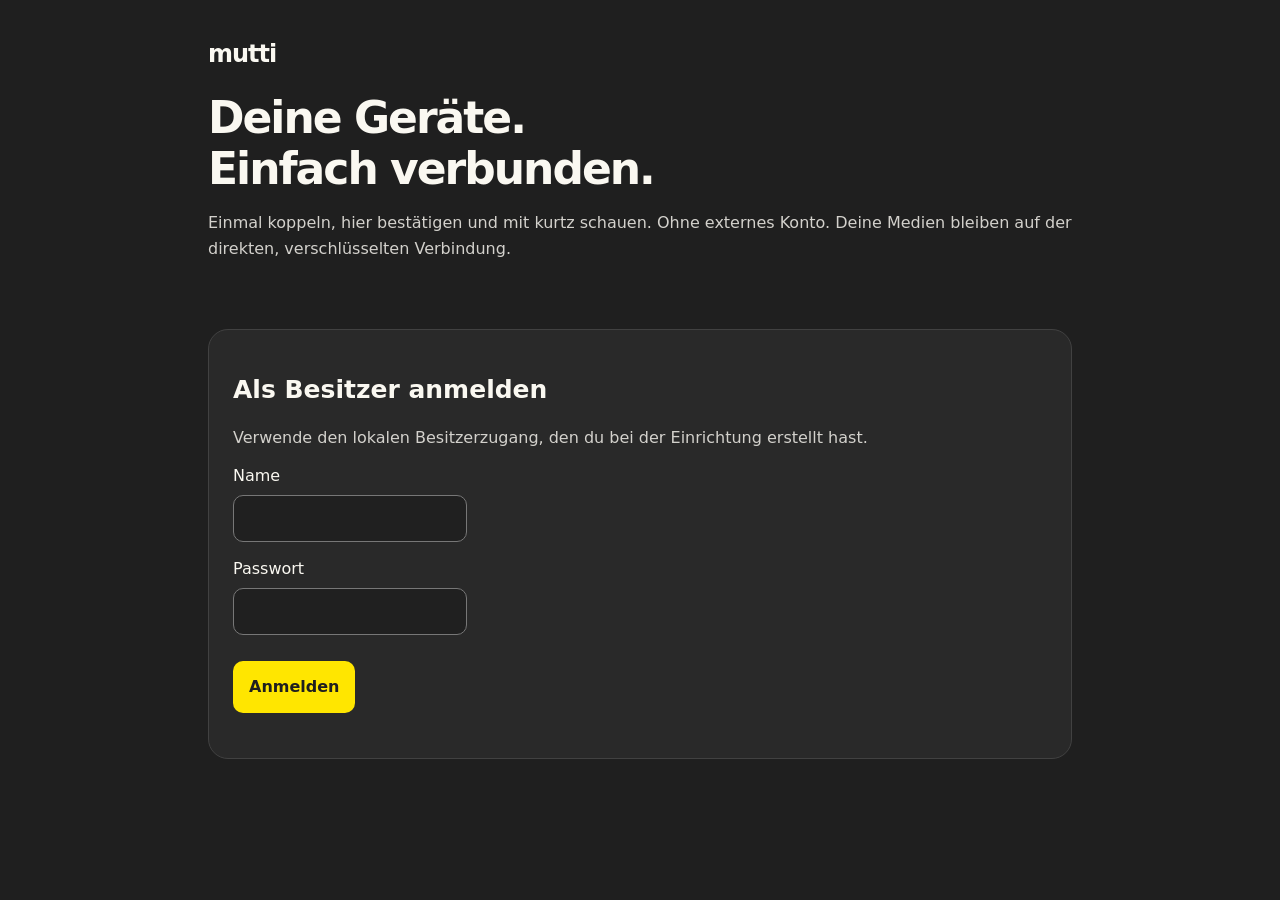
==== mutti/connect/admin.html @ 0b6cbcf5 "Add device-bound QR pairing and direct encrypted Mutti transport" ====
<!doctype html><html lang="de"><meta charset="utf-8"><meta name="viewport" content="width=device-width,initial-scale=1"><title>Mutti · Geräte</title>
<style>@font-face{font-family:Sora;src:url(/sora.woff2) format("woff2");font-display:swap} :root{color-scheme:dark}*{box-sizing:border-box}body{margin:0;background:#1f1f1f;color:#faf8f1;font:16px Sora,system-ui,sans-serif}main{max-width:920px;margin:auto;padding:40px 28px}h1{font-size:44px;letter-spacing:-2px;margin:24px 0 12px}h2{font-size:25px}p{line-height:1.6;color:#d3d1cc}section{padding:24px;background:#292929;border:1px solid #414141;border-radius:20px;margin:24px 0}button,input,select{font:inherit;padding:13px 16px;border-radius:10px;border:1px solid #777;margin:5px 8px 5px 0;max-width:100%}button{cursor:pointer;background:#ffe600;color:#1f1f1f;font-weight:650;border:0}button.secondary{background:#414141;color:#faf8f1}input,select{background:#202020;color:#faf8f1}small{display:block;color:#c5c2bc;line-height:1.5}#qr{width:280px;height:280px;max-width:100%;image-rendering:pixelated;background:white;border-radius:14px}#pairlink{width:100%;font-size:13px}#status{min-height:28px;color:#ffe600}article{padding:15px 0;border-bottom:1px solid #494949}code{font-size:14px;word-break:break-all}.hidden{display:none}label{display:block;margin:12px 0 5px}strong{font-weight:650}.badge{color:#ffe600;font-weight:600}.brand{font-size:24px;font-weight:750;letter-spacing:-1px}button:focus-visible,input:focus-visible,select:focus-visible{outline:3px solid #ffe600;outline-offset:4px}</style>
<main><div class="brand">mutti</div><h1>Deine Geräte.<br>Einfach verbunden.</h1><p>Einmal koppeln, hier bestätigen und mit kurtz schauen. Ohne externes Konto. Deine Medien bleiben auf der direkten, verschlüsselten Verbindung.</p><p id="status" role="status" aria-live="polite"></p>
<section id="login"><h2>Als Besitzer anmelden</h2><p>Verwende den lokalen Besitzerzugang, den du bei der Einrichtung erstellt hast.</p><label for="username">Name</label><input id="username" autocomplete="username"><label for="password">Passwort</label><input id="password" type="password" autocomplete="current-password"><p><button id="signin">Anmelden</button></p></section>
<div id="content" class="hidden"><section><span class="badge">Direkt · verschlüsselt · ohne Relay</span><p id="network"></p><button id="invite">Gerät koppeln</button><div id="invitation" class="hidden"><p>Öffne in kurtz „Mit Mutti koppeln“ und scanne diesen Code. Auf Mac und Apple TV kannst du den Kopplungslink einfügen.</p><img id="qr" alt="QR-Code mit einmaliger Mutti-Einladung"><p id="expiry"></p><label for="pairlink">Kopplungslink</label><input id="pairlink" readonly><button id="copy" class="secondary">Link kopieren</button><small>Nur an dein Gerät weitergeben. Nach dem Scannen hier das Gerät und sein Wiedergabeprofil bestätigen.</small></div></section>
<section><h2>Auf deine Freigabe warten</h2><div id="pending"></div></section><section><h2>Wiedergabeprofile</h2><p>Geräte erhalten ein eigenes Wiedergabeprofil ohne Verwaltungsrechte. Du kannst ein Profil für mehrere Geräte verwenden.</p><label for="profileName">Neues Profil</label><input id="profileName" placeholder="Zum Beispiel Familie"><button id="createProfile">Profil erstellen</button></section><section><h2>Verbundene Geräte</h2><div id="devices"></div></section><button id="signout" class="secondary">Abmelden</button></div></main>
<script>
'use strict';let token='',qrBlob='',lastInvite='';const el=id=>document.getElementById(id);const say=text=>{el('status').textContent=text};
async function api(path,data={},binary=false){const r=await fetch(path,{method:'POST',headers:{'Content-Type':'application/json',Authorization:'Bearer '+token},body:JSON.stringify(data),redirect:'error',cache:'no-store'});if(!r.ok)throw Error((await r.text()).slice(0,250));if(r.status===204)return;if(binary)return r.blob();return r.json()}
function button(text,fn,secondary=false){const b=document.createElement('button');b.textContent=text;if(secondary)b.className='secondary';b.onclick=()=>run(fn);return b}async function run(fn){try{say('');await fn()}catch(e){say(e.message)}}
el('signin').onclick=()=>run(async()=>{const r=await api('/login',{Username:el('username').value,Pw:el('password').value});el('password').value='';token=r.token;el('login').classList.add('hidden');el('content').classList.remove('hidden');await refresh()});
el('invite').onclick=()=>run(async()=>{const i=await api('/invite');lastInvite=i.url;const b=await api('/qr',{url:i.url},true);if(qrBlob)URL.revokeObjectURL(qrBlob);qrBlob=URL.createObjectURL(b);el('qr').src=qrBlob;el('pairlink').value=i.url;el('expiry').textContent='Gültig bis '+new Date(i.expires*1000).toLocaleTimeString();el('invitation').classList.remove('hidden')});
el('copy').onclick=()=>run(async()=>{await navigator.clipboard.writeText(lastInvite);say('Kopplungslink kopiert.')});
el('createProfile').onclick=()=>run(async()=>{await api('/profile',{Name:el('profileName').value});el('profileName').value='';await refresh()});el('signout').onclick=()=>location.reload();
let refreshing=false;async function refresh(){if(!token||refreshing)return;refreshing=true;try{const s=await api('/state');el('network').textContent=s.remote?'Der Vermittlungsdienst ist eingerichtet. Ob der direkte Fernzugriff gelingt, hängt von beiden Netzen ab.':'Bereit für die Kopplung im Heimnetz. Für Fernzugriff benötigt diese Testversion einen erreichbaren HTTPS-Vermittlungsdienst. Einrichtung: docs/mutti/connect.md.';
const pending=el('pending');const focused=pending.contains(document.activeElement);if(!focused){pending.replaceChildren();if(!s.pending.length)pending.textContent='Noch keine offene Anfrage.';for(const p of s.pending){const article=document.createElement('article');const name=document.createElement('strong');name.textContent=p.name;article.append(name);const pin=document.createElement('small');pin.textContent='Gerätefingerabdruck: '+p.pin.match(/.{1,8}/g).join(' ');article.append(pin);const select=document.createElement('select');select.setAttribute('aria-label','Wiedergabeprofil für '+p.name);for(const u of s.profiles){const option=document.createElement('option');option.value=u.Id;option.textContent=u.Name;select.append(option)}article.append(select);const approve=button('Gerät freigeben',async()=>{await api('/approve',{pin:p.pin,userId:select.value});await refresh()});approve.disabled=!s.profiles.length;article.append(approve,button('Ablehnen',async()=>{await api('/revoke',{pin:p.pin});await refresh()},true));pending.append(article)}}
const devices=el('devices');if(!devices.contains(document.activeElement)){devices.replaceChildren();if(!s.devices.length)devices.textContent='Noch keine freigegebenen Geräte.';for(const d of s.devices){const article=document.createElement('article');const name=document.createElement('strong');name.textContent=d.name;article.append(name,document.createElement('br'),button('Gerät sperren',async()=>{await api('/revoke',{pin:d.pin});say('Gerät gesperrt. Laufende Verbindungen sind beendet.');await refresh()},true));devices.append(article)}}
}finally{refreshing=false}}setInterval(()=>run(refresh),3000);
</script></html>
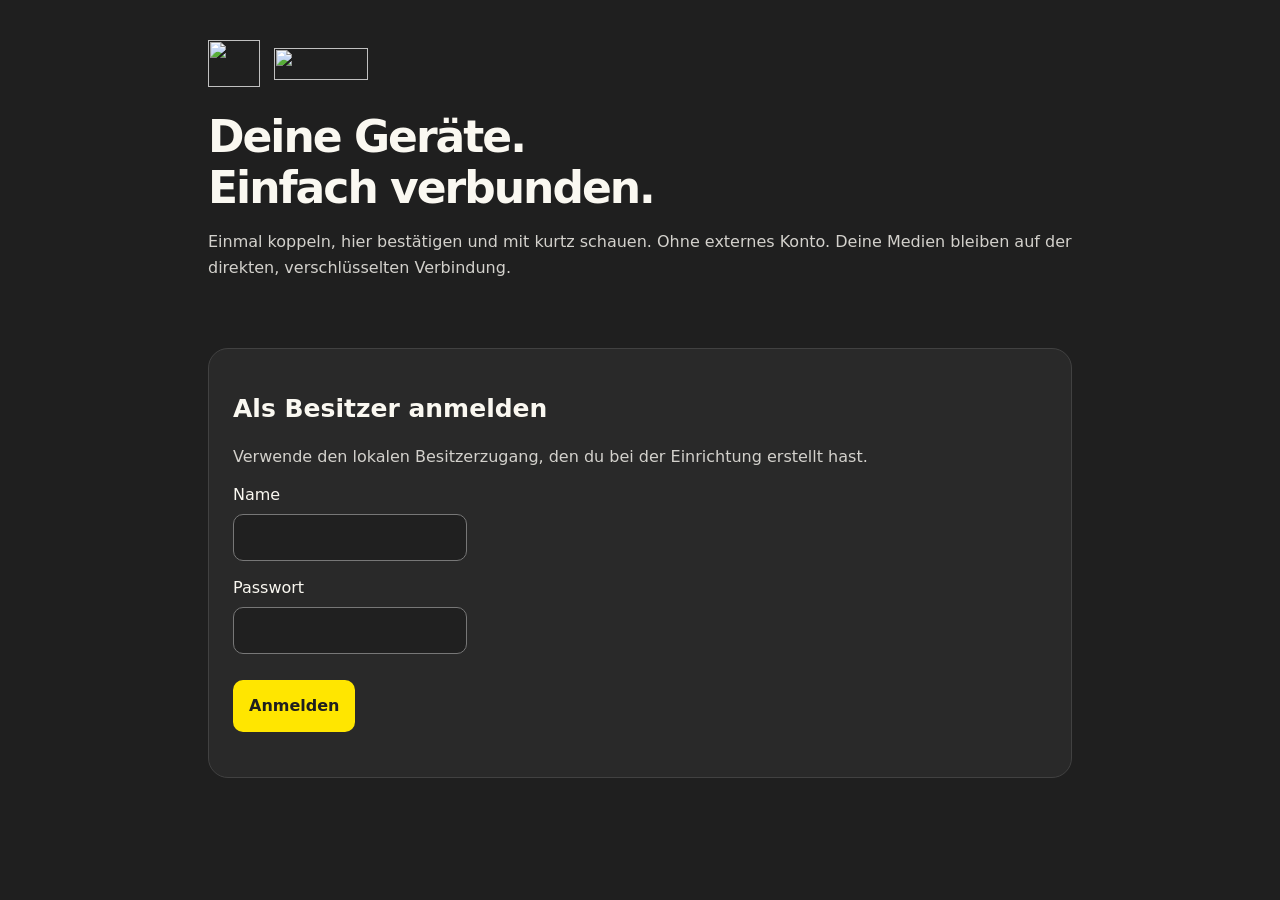
==== commit 7d07aa9f: "Place import steps beside Kurt and apply compact Mutti brand" ====
--- a/mutti/connect/admin.html
+++ b/mutti/connect/admin.html
@@ -1,6 +1,6 @@
 <!doctype html><html lang="de"><meta charset="utf-8"><meta name="viewport" content="width=device-width,initial-scale=1"><title>Mutti · Geräte</title>
-<style>@font-face{font-family:Sora;src:url(/sora.woff2) format("woff2");font-display:swap} :root{color-scheme:dark}*{box-sizing:border-box}body{margin:0;background:#1f1f1f;color:#faf8f1;font:16px Sora,system-ui,sans-serif}main{max-width:920px;margin:auto;padding:40px 28px}h1{font-size:44px;letter-spacing:-2px;margin:24px 0 12px}h2{font-size:25px}p{line-height:1.6;color:#d3d1cc}section{padding:24px;background:#292929;border:1px solid #414141;border-radius:20px;margin:24px 0}button,input,select{font:inherit;padding:13px 16px;border-radius:10px;border:1px solid #777;margin:5px 8px 5px 0;max-width:100%}button{cursor:pointer;background:#ffe600;color:#1f1f1f;font-weight:650;border:0}button.secondary{background:#414141;color:#faf8f1}input,select{background:#202020;color:#faf8f1}small{display:block;color:#c5c2bc;line-height:1.5}#qr{width:280px;height:280px;max-width:100%;image-rendering:pixelated;background:white;border-radius:14px}#pairlink{width:100%;font-size:13px}#status{min-height:28px;color:#ffe600}article{padding:15px 0;border-bottom:1px solid #494949}code{font-size:14px;word-break:break-all}.hidden{display:none}label{display:block;margin:12px 0 5px}strong{font-weight:650}.badge{color:#ffe600;font-weight:600}.brand{font-size:24px;font-weight:750;letter-spacing:-1px}button:focus-visible,input:focus-visible,select:focus-visible{outline:3px solid #ffe600;outline-offset:4px}</style>
-<main><div class="brand">mutti</div><h1>Deine Geräte.<br>Einfach verbunden.</h1><p>Einmal koppeln, hier bestätigen und mit kurtz schauen. Ohne externes Konto. Deine Medien bleiben auf der direkten, verschlüsselten Verbindung.</p><p id="status" role="status" aria-live="polite"></p>
+<style>@font-face{font-family:Sora;src:url(/sora.woff2) format("woff2");font-weight:400;font-display:swap}@font-face{font-family:Sora;src:url(/sora-semibold.woff2) format("woff2");font-weight:600;font-display:swap}@font-face{font-family:Sora;src:url(/sora-bold.woff2) format("woff2");font-weight:700;font-display:swap} :root{color-scheme:dark}*{box-sizing:border-box}body{margin:0;background:#1f1f1f;color:#faf8f1;font:16px Sora,system-ui,sans-serif}main{max-width:920px;margin:auto;padding:40px 28px}h1{font-size:44px;letter-spacing:-2px;margin:24px 0 12px}h2{font-size:25px}p{line-height:1.6;color:#d3d1cc}section{padding:24px;background:#292929;border:1px solid #414141;border-radius:20px;margin:24px 0}button,input,select{font:inherit;padding:13px 16px;border-radius:10px;border:1px solid #777;margin:5px 8px 5px 0;max-width:100%}button{cursor:pointer;background:#ffe600;color:#1f1f1f;font-weight:600;border:0}button.secondary{background:#414141;color:#faf8f1}input,select{background:#202020;color:#faf8f1}small{display:block;color:#c5c2bc;line-height:1.5}#qr{width:280px;height:280px;max-width:100%;image-rendering:pixelated;background:white;border-radius:14px}#pairlink{width:100%;font-size:13px}#status{min-height:28px;color:#ffe600}article{padding:15px 0;border-bottom:1px solid #494949}code{font-size:14px;word-break:break-all}.hidden{display:none}label{display:block;margin:12px 0 5px}strong{font-weight:600}.badge{color:#ffe600;font-weight:600}.brand{display:flex;align-items:center;gap:14px}.brand .mark{width:52px;height:47px}.brand .wordmark{width:94px;height:32px}button:focus-visible,input:focus-visible,select:focus-visible{outline:3px solid #ffe600;outline-offset:4px}</style>
+<main><div class="brand" role="img" aria-label="Mutti"><img class="mark" src="/mark-light.svg" alt=""><img class="wordmark" src="/wordmark-light.svg" alt=""></div><h1>Deine Geräte.<br>Einfach verbunden.</h1><p>Einmal koppeln, hier bestätigen und mit kurtz schauen. Ohne externes Konto. Deine Medien bleiben auf der direkten, verschlüsselten Verbindung.</p><p id="status" role="status" aria-live="polite"></p>
 <section id="login"><h2>Als Besitzer anmelden</h2><p>Verwende den lokalen Besitzerzugang, den du bei der Einrichtung erstellt hast.</p><label for="username">Name</label><input id="username" autocomplete="username"><label for="password">Passwort</label><input id="password" type="password" autocomplete="current-password"><p><button id="signin">Anmelden</button></p></section>
 <div id="content" class="hidden"><section><span class="badge">Direkt · verschlüsselt · ohne Relay</span><p id="network"></p><button id="invite">Gerät koppeln</button><div id="invitation" class="hidden"><p>Öffne in kurtz „Mit Mutti koppeln“ und scanne diesen Code. Auf Mac und Apple TV kannst du den Kopplungslink einfügen.</p><img id="qr" alt="QR-Code mit einmaliger Mutti-Einladung"><p id="expiry"></p><label for="pairlink">Kopplungslink</label><input id="pairlink" readonly><button id="copy" class="secondary">Link kopieren</button><small>Nur an dein Gerät weitergeben. Nach dem Scannen hier das Gerät und sein Wiedergabeprofil bestätigen.</small></div></section>
 <section><h2>Auf deine Freigabe warten</h2><div id="pending"></div></section><section><h2>Wiedergabeprofile</h2><p>Geräte erhalten ein eigenes Wiedergabeprofil ohne Verwaltungsrechte. Du kannst ein Profil für mehrere Geräte verwenden.</p><label for="profileName">Neues Profil</label><input id="profileName" placeholder="Zum Beispiel Familie"><button id="createProfile">Profil erstellen</button></section><section><h2>Verbundene Geräte</h2><div id="devices"></div></section><button id="signout" class="secondary">Abmelden</button></div></main>
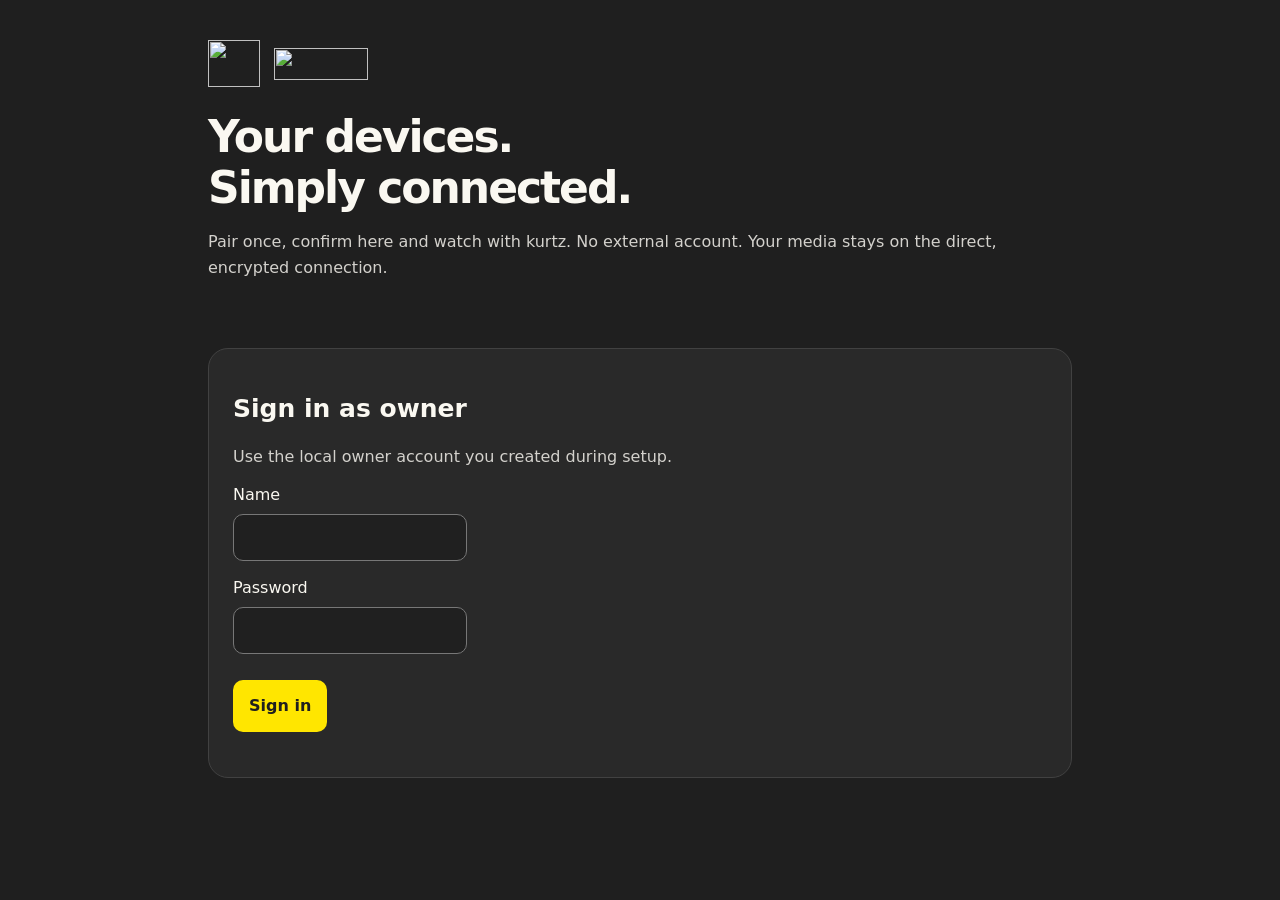
==== commit b6858afb: "Connect: pairing page and server messages in English for English users The pairing page translates i" ====
--- a/mutti/connect/admin.html
+++ b/mutti/connect/admin.html
@@ -5,15 +5,33 @@
 <div id="content" class="hidden"><section><span class="badge">Direkt · verschlüsselt · ohne Relay</span><p id="network"></p><button id="invite">Gerät koppeln</button><div id="invitation" class="hidden"><p>Öffne in kurtz „Mit Mutti koppeln“ und scanne diesen Code. Auf Mac und Apple TV kannst du den Kopplungslink einfügen.</p><img id="qr" alt="QR-Code mit einmaliger Mutti-Einladung"><p id="expiry"></p><label for="pairlink">Kopplungslink</label><input id="pairlink" readonly><button id="copy" class="secondary">Link kopieren</button><small>Nur an dein Gerät weitergeben. Nach dem Scannen hier das Gerät und sein Wiedergabeprofil bestätigen.</small></div></section>
 <section><h2>Auf deine Freigabe warten</h2><div id="pending"></div></section><section><h2>Wiedergabeprofile</h2><p>Geräte erhalten ein eigenes Wiedergabeprofil ohne Verwaltungsrechte. Du kannst ein Profil für mehrere Geräte verwenden.</p><label for="profileName">Neues Profil</label><input id="profileName" placeholder="Zum Beispiel Familie"><button id="createProfile">Profil erstellen</button></section><section><h2>Verbundene Geräte</h2><div id="devices"></div></section><button id="signout" class="secondary">Abmelden</button></div></main>
 <script>
-'use strict';let token='',qrBlob='',lastInvite='';const el=id=>document.getElementById(id);const say=text=>{el('status').textContent=text};
+'use strict';const EN={'Mutti · Geräte':'Mutti · Devices','Deine Geräte.':'Your devices.','Einfach verbunden.':'Simply connected.',
+'Einmal koppeln, hier bestätigen und mit kurtz schauen. Ohne externes Konto. Deine Medien bleiben auf der direkten, verschlüsselten Verbindung.':'Pair once, confirm here and watch with kurtz. No external account. Your media stays on the direct, encrypted connection.',
+'Als Besitzer anmelden':'Sign in as owner','Verwende den lokalen Besitzerzugang, den du bei der Einrichtung erstellt hast.':'Use the local owner account you created during setup.',
+'Name':'Name','Passwort':'Password','Anmelden':'Sign in','Direkt · verschlüsselt · ohne Relay':'Direct · encrypted · no relay','Gerät koppeln':'Pair a device',
+'Öffne in kurtz „Mit Mutti koppeln“ und scanne diesen Code. Auf Mac und Apple TV kannst du den Kopplungslink einfügen.':'In kurtz, open “Pair with Mutti” and scan this code. On Mac and Apple TV you can paste the pairing link.',
+'Kopplungslink':'Pairing link','Link kopieren':'Copy link','Nur an dein Gerät weitergeben. Nach dem Scannen hier das Gerät und sein Wiedergabeprofil bestätigen.':'Only give it to your own device. After scanning, confirm the device and its playback profile here.',
+'Auf deine Freigabe warten':'Waiting for your approval','Wiedergabeprofile':'Playback profiles',
+'Geräte erhalten ein eigenes Wiedergabeprofil ohne Verwaltungsrechte. Du kannst ein Profil für mehrere Geräte verwenden.':'Devices get their own playback profile without administration rights. You can use one profile for several devices.',
+'Neues Profil':'New profile','Profil erstellen':'Create profile','Verbundene Geräte':'Connected devices','Abmelden':'Sign out',
+'QR-Code mit einmaliger Mutti-Einladung':'QR code with a one-time Mutti invitation','Zum Beispiel Familie':'For example Family',
+'Gültig bis ':'Valid until ','Kopplungslink kopiert.':'Pairing link copied.',
+'Der Vermittlungsdienst ist eingerichtet. Ob der direkte Fernzugriff gelingt, hängt von beiden Netzen ab.':'The signalling service is set up. Whether direct remote access works depends on both networks.',
+'Bereit für die Kopplung im Heimnetz. Für Fernzugriff benötigt diese Testversion einen erreichbaren HTTPS-Vermittlungsdienst. Einrichtung: docs/mutti/connect.md.':'Ready for pairing in the home network. For remote access, this test version needs a reachable HTTPS signalling service. Setup: docs/mutti/connect.md.',
+'Noch keine offene Anfrage.':'No open request yet.','Gerätefingerabdruck: ':'Device fingerprint: ','Wiedergabeprofil für ':'Playback profile for ','Gerät freigeben':'Approve device','Ablehnen':'Decline',
+'Noch keine freigegebenen Geräte.':'No approved devices yet.','Gerät sperren':'Block device','Gerät gesperrt. Laufende Verbindungen sind beendet.':'Device blocked. Running connections are closed.'};
+const EN_ON=(()=>{for(const l of navigator.languages||[navigator.language||'']){const c=String(l).toLowerCase();if(c.startsWith('de'))return false;if(c.startsWith('en'))return true}return true})();
+const t=s=>EN_ON&&Object.hasOwn(EN,s)?EN[s]:s;
+if(EN_ON){const swap=s=>{const k=s.trim();return k&&Object.hasOwn(EN,k)?s.replace(k,EN[k]):s};document.documentElement.lang='en';document.title=swap(document.title);const w=document.createTreeWalker(document.body,NodeFilter.SHOW_TEXT);for(let n=w.nextNode();n;n=w.nextNode())n.nodeValue=swap(n.nodeValue);for(const e of document.querySelectorAll('[placeholder],[aria-label],[title],[alt]'))for(const a of ['placeholder','aria-label','title','alt'])if(e.hasAttribute(a))e.setAttribute(a,swap(e.getAttribute(a)))}
+let token='',qrBlob='',lastInvite='';const el=id=>document.getElementById(id);const say=text=>{el('status').textContent=text};
 async function api(path,data={},binary=false){const r=await fetch(path,{method:'POST',headers:{'Content-Type':'application/json',Authorization:'Bearer '+token},body:JSON.stringify(data),redirect:'error',cache:'no-store'});if(!r.ok)throw Error((await r.text()).slice(0,250));if(r.status===204)return;if(binary)return r.blob();return r.json()}
 function button(text,fn,secondary=false){const b=document.createElement('button');b.textContent=text;if(secondary)b.className='secondary';b.onclick=()=>run(fn);return b}async function run(fn){try{say('');await fn()}catch(e){say(e.message)}}
 el('signin').onclick=()=>run(async()=>{const r=await api('/login',{Username:el('username').value,Pw:el('password').value});el('password').value='';token=r.token;el('login').classList.add('hidden');el('content').classList.remove('hidden');await refresh()});
-el('invite').onclick=()=>run(async()=>{const i=await api('/invite');lastInvite=i.url;const b=await api('/qr',{url:i.url},true);if(qrBlob)URL.revokeObjectURL(qrBlob);qrBlob=URL.createObjectURL(b);el('qr').src=qrBlob;el('pairlink').value=i.url;el('expiry').textContent='Gültig bis '+new Date(i.expires*1000).toLocaleTimeString();el('invitation').classList.remove('hidden')});
-el('copy').onclick=()=>run(async()=>{await navigator.clipboard.writeText(lastInvite);say('Kopplungslink kopiert.')});
+el('invite').onclick=()=>run(async()=>{const i=await api('/invite');lastInvite=i.url;const b=await api('/qr',{url:i.url},true);if(qrBlob)URL.revokeObjectURL(qrBlob);qrBlob=URL.createObjectURL(b);el('qr').src=qrBlob;el('pairlink').value=i.url;el('expiry').textContent=t('Gültig bis ')+new Date(i.expires*1000).toLocaleTimeString();el('invitation').classList.remove('hidden')});
+el('copy').onclick=()=>run(async()=>{await navigator.clipboard.writeText(lastInvite);say(t('Kopplungslink kopiert.'))});
 el('createProfile').onclick=()=>run(async()=>{await api('/profile',{Name:el('profileName').value});el('profileName').value='';await refresh()});el('signout').onclick=()=>location.reload();
-let refreshing=false;async function refresh(){if(!token||refreshing)return;refreshing=true;try{const s=await api('/state');el('network').textContent=s.remote?'Der Vermittlungsdienst ist eingerichtet. Ob der direkte Fernzugriff gelingt, hängt von beiden Netzen ab.':'Bereit für die Kopplung im Heimnetz. Für Fernzugriff benötigt diese Testversion einen erreichbaren HTTPS-Vermittlungsdienst. Einrichtung: docs/mutti/connect.md.';
-const pending=el('pending');const focused=pending.contains(document.activeElement);if(!focused){pending.replaceChildren();if(!s.pending.length)pending.textContent='Noch keine offene Anfrage.';for(const p of s.pending){const article=document.createElement('article');const name=document.createElement('strong');name.textContent=p.name;article.append(name);const pin=document.createElement('small');pin.textContent='Gerätefingerabdruck: '+p.pin.match(/.{1,8}/g).join(' ');article.append(pin);const select=document.createElement('select');select.setAttribute('aria-label','Wiedergabeprofil für '+p.name);for(const u of s.profiles){const option=document.createElement('option');option.value=u.Id;option.textContent=u.Name;select.append(option)}article.append(select);const approve=button('Gerät freigeben',async()=>{await api('/approve',{pin:p.pin,userId:select.value});await refresh()});approve.disabled=!s.profiles.length;article.append(approve,button('Ablehnen',async()=>{await api('/revoke',{pin:p.pin});await refresh()},true));pending.append(article)}}
-const devices=el('devices');if(!devices.contains(document.activeElement)){devices.replaceChildren();if(!s.devices.length)devices.textContent='Noch keine freigegebenen Geräte.';for(const d of s.devices){const article=document.createElement('article');const name=document.createElement('strong');name.textContent=d.name;article.append(name,document.createElement('br'),button('Gerät sperren',async()=>{await api('/revoke',{pin:d.pin});say('Gerät gesperrt. Laufende Verbindungen sind beendet.');await refresh()},true));devices.append(article)}}
+let refreshing=false;async function refresh(){if(!token||refreshing)return;refreshing=true;try{const s=await api('/state');el('network').textContent=t(s.remote?'Der Vermittlungsdienst ist eingerichtet. Ob der direkte Fernzugriff gelingt, hängt von beiden Netzen ab.':'Bereit für die Kopplung im Heimnetz. Für Fernzugriff benötigt diese Testversion einen erreichbaren HTTPS-Vermittlungsdienst. Einrichtung: docs/mutti/connect.md.');
+const pending=el('pending');const focused=pending.contains(document.activeElement);if(!focused){pending.replaceChildren();if(!s.pending.length)pending.textContent=t('Noch keine offene Anfrage.');for(const p of s.pending){const article=document.createElement('article');const name=document.createElement('strong');name.textContent=p.name;article.append(name);const pin=document.createElement('small');pin.textContent=t('Gerätefingerabdruck: ')+p.pin.match(/.{1,8}/g).join(' ');article.append(pin);const select=document.createElement('select');select.setAttribute('aria-label',t('Wiedergabeprofil für ')+p.name);for(const u of s.profiles){const option=document.createElement('option');option.value=u.Id;option.textContent=u.Name;select.append(option)}article.append(select);const approve=button(t('Gerät freigeben'),async()=>{await api('/approve',{pin:p.pin,userId:select.value});await refresh()});approve.disabled=!s.profiles.length;article.append(approve,button(t('Ablehnen'),async()=>{await api('/revoke',{pin:p.pin});await refresh()},true));pending.append(article)}}
+const devices=el('devices');if(!devices.contains(document.activeElement)){devices.replaceChildren();if(!s.devices.length)devices.textContent=t('Noch keine freigegebenen Geräte.');for(const d of s.devices){const article=document.createElement('article');const name=document.createElement('strong');name.textContent=d.name;article.append(name,document.createElement('br'),button(t('Gerät sperren'),async()=>{await api('/revoke',{pin:d.pin});say(t('Gerät gesperrt. Laufende Verbindungen sind beendet.'));await refresh()},true));devices.append(article)}}
 }finally{refreshing=false}}setInterval(()=>run(refresh),3000);
 </script></html>
